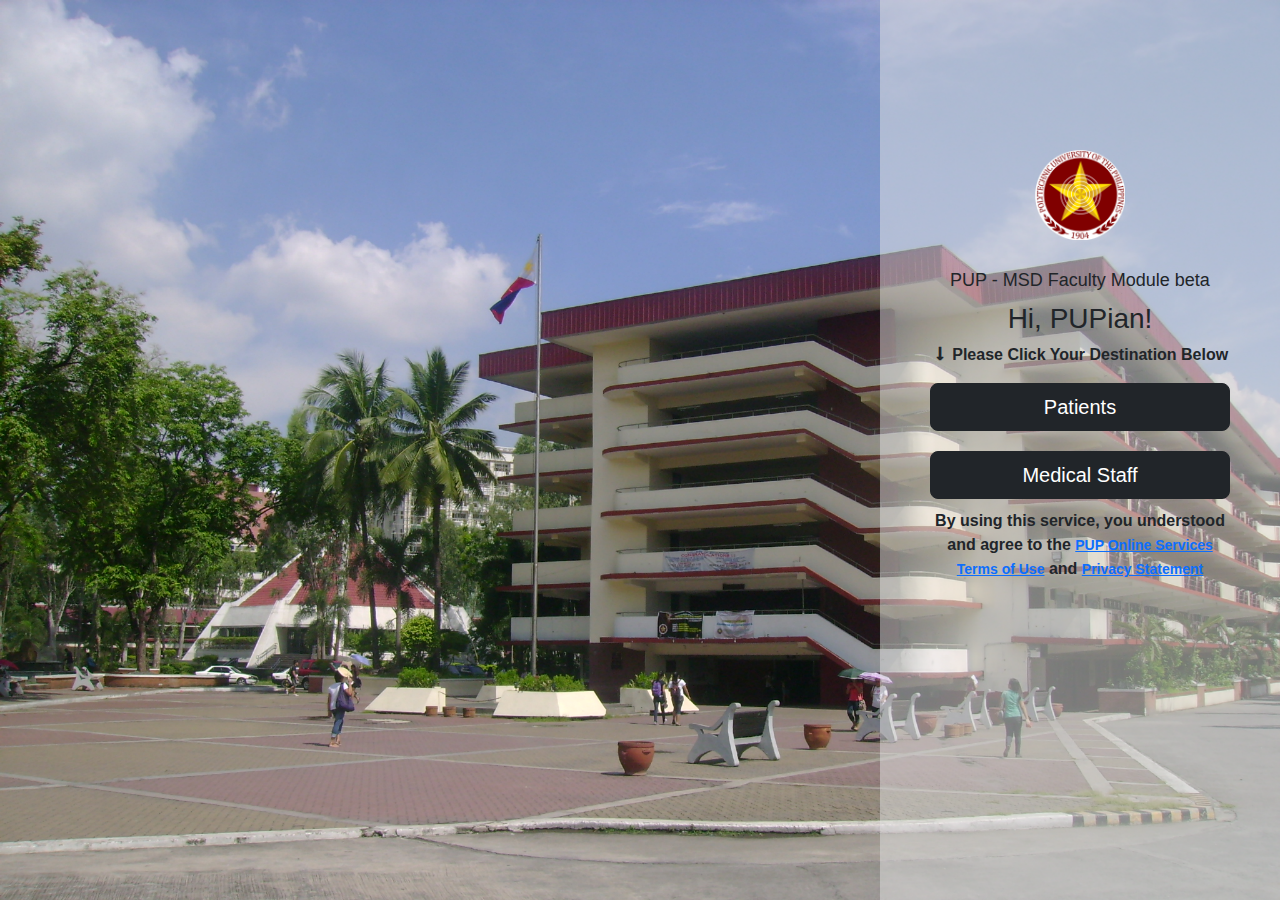
==== index.html @ 786ac040 "Add files via upload" ====
<!DOCTYPE html>
<html lang="en">
<head>
    <meta charset="UTF-8">
    <meta name="viewport" content="width=device-width, initial-scale=1.0">
    <title>PUP Medical Services Department Landing Page</title>
    <link rel="stylesheet" href="login.css">
    <link href="https://cdnjs.cloudflare.com/ajax/libs/twitter-bootstrap/5.2.0/css/bootstrap.min.css" rel="stylesheet">
    <script defer src="login.js"></script>
</head>
<body>
   <section>
		<div class="box">
			<img src="images/pup-logo2.png" alt="" class="logo">
			<h2>PUP - MSD Faculty Module beta</h2>
            <b><h3>Hi, PUPian!</h3><b>
            <p>🠗 Please Click Your Destination Below</p>
            <a href="#"><button class="btn btn-dark btn-lg btn-block hoverbtn" name="button1" style="width: 100%;">Patients</button></a>

            <a href="#"><button class="btn btn-dark btn-lg btn-block hoverbtn" name="button2" style="width: 100%; margin-top: 20px; margin-bottom: 10px;">Medical Staff</button></a>
			<p>By using this service, you understood and agree to the <a href="/terms-of-use">PUP Online Services Terms of Use</a> and <a href="/privacy-statement">Privacy Statement</a></p>
		</div>
	</section>
</body>
</html>
---- login.css ----
*{
    margin: 0;
    padding: 0;
    font-family: sans-serif;
}

section{
    background-image: url('./images/bg1.jpg');
    background-size: cover;
    background-repeat: no-repeat;
    height: 100vh;
    display: flex;
    align-items: center;
    flex-direction: row-reverse;
}

.box{
    position: relative;
    max-width: 400px;
    height: 100vh;
    padding: 50px;
    background-color: rgba(225, 225, 225, .5);
    text-align: center;
}

.logo{
    display: block;
    margin-left: auto;
    margin-right: auto;
    width: 30%;
    padding: 100px 0 30px 0;
}

.box h2{
    margin-bottom: 10px;
    padding: 0;
    font-style: 48px;
    font-size: 18px;
    text-align: center;
}

form{
    margin-bottom: 10px;
    text-align: center;
    font-size: 14px;
}

form input{
    display: block;
    bottom: none;
    margin: 18px auto;
    padding: 8px;
    border: 2px;
    outline: none;
    width: 100%;
    font-size: 16px;
    border-radius: 5px;
}

form input[type = "submit"]{
    cursor: pointer;
    font-size: 16px;
    background:#007bff;
    color: #fff;
    width: 104%;
    margin-bottom: 50px;
}

form p{
    color: #dc3545;
    font-size: 22px;
}

form a{
    color: #dc3545;
    text-decoration: none;
    text-align: center;
    margin-bottom: 10px;
}

form a:hover{
    text-decoration: underline;
}

a{
    color: #007bff;
    text-decoration: none;
    font-size: 14px;
}

a:hover{
    text-decoration: underline;
}

p{
    margin-bottom: 10px;
}
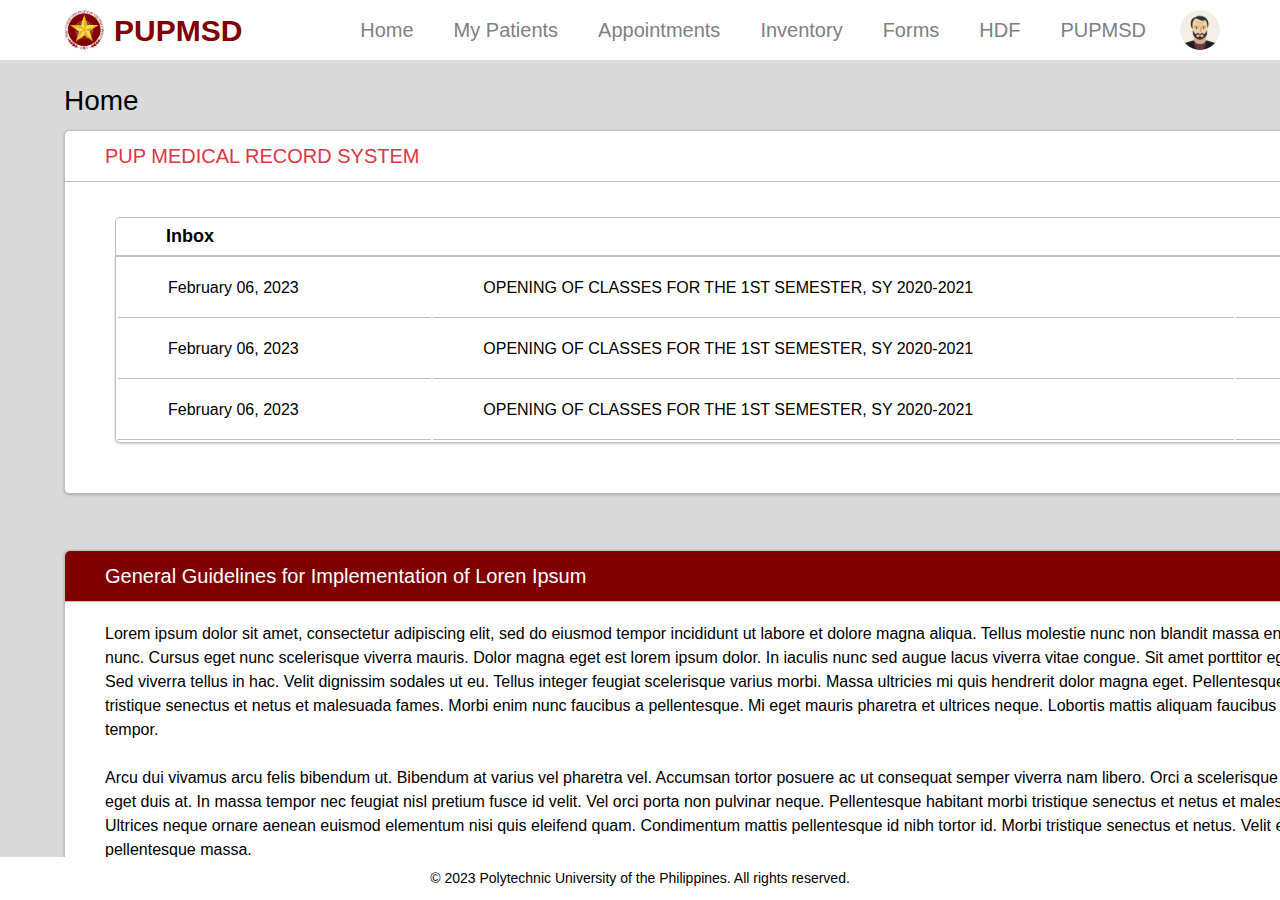
==== commit 516e9562: "Add files via upload" ====
--- a/index.html
+++ b/index.html
@@ -1,25 +1,112 @@
-<!DOCTYPE html>
 <html lang="en">
-<head>
-    <meta charset="UTF-8">
-    <meta name="viewport" content="width=device-width, initial-scale=1.0">
-    <title>PUP Medical Services Department Landing Page</title>
-    <link rel="stylesheet" href="login.css">
-    <link href="https://cdnjs.cloudflare.com/ajax/libs/twitter-bootstrap/5.2.0/css/bootstrap.min.css" rel="stylesheet">
-    <script defer src="login.js"></script>
-</head>
-<body>
-   <section>
-		<div class="box">
-			<img src="images/pup-logo2.png" alt="" class="logo">
-			<h2>PUP - MSD Faculty Module beta</h2>
-            <b><h3>Hi, PUPian!</h3><b>
-            <p>🠗 Please Click Your Destination Below</p>
-            <a href="#"><button class="btn btn-dark btn-lg btn-block hoverbtn" name="button1" style="width: 100%;">Patients</button></a>
-
-            <a href="#"><button class="btn btn-dark btn-lg btn-block hoverbtn" name="button2" style="width: 100%; margin-top: 20px; margin-bottom: 10px;">Medical Staff</button></a>
-			<p>By using this service, you understood and agree to the <a href="/terms-of-use">PUP Online Services Terms of Use</a> and <a href="/privacy-statement">Privacy Statement</a></p>
-		</div>
-	</section>
-</body>
+  <head>
+    <meta charset="UTF-8" />
+    <meta name="viewport" content="width=device-width, initial-scale=1.0" />
+    <link rel="stylesheet" href="https://cdnjs.cloudflare.com/ajax/libs/font-awesome/6.4.2/css/all.min.css" integrity="sha512-z3gLpd7yknf1YoNbCzqRKc4qyor8gaKU1qmn+CShxbuBusANI9QpRohGBreCFkKxLhei6S9CQXFEbbKuqLg0DA==" crossorigin="anonymous" referrerpolicy="no-referrer" />    
+    <link rel="stylesheet" href="https://fonts.googleapis.com/css2?family=Material+Symbols+Outlined:opsz,wght,FILL,GRAD@20..48,100..700,0..1,-50..200" />
+    <link rel="stylesheet" href="topnav.css" />
+    <link rel="stylesheet" href="footer.css">
+    <link rel="stylesheet" href="index.css">
+    <title>PUP Medical Services Department</title>
+  </head>
+  <body>
+    <div class="container">
+      <div class="navbar">
+        <div class="logo">
+          <a href="#"><img src="images/pup-logo2.png" alt="logo"><b>PUPMSD</b></a>
+        </div>
+  
+        <ul>
+          <li><a href="#">Home</a></li>
+          <li>
+            <a href="#">My Patients<!i class="fas fa-caret-down"></i></a>
+            <div class="dropdown-menu">
+              <ul>
+                <li><a href="#">Check Up Form</a></li>
+                <li><a href="#">Patient Medical Chart</a></li>
+                <li><a href="#">Patient History</a></li>
+              </ul>
+            </div>
+          </li>
+          <li><a href="#">Appointments</a></li>
+          <li><a href="#">Inventory</a></li>
+          <li><a href="#">Forms</a></li>
+          <li><a href="">HDF</a></li>
+          <li><a href="">PUPMSD</a></li>
+          
+          <div class="action">
+            <div class="profile" onclick="menuToggle();">
+              <img src="images/m-user1.png" alt="">
+            </div>
+    
+            <div class="usermenu">
+              <h3>Jay Santos</h3>
+              <hr>
+              <ul>
+                <li><img src="images/profile.png" alt=""><a href="#">Edit Profile</a></li>
+                <li><img src="images/setting.png" alt=""><a href="#">Settings & Privacy</a></li>
+                <li><img src="images/help.png" alt=""><a href="#">Help & Support</a></li>
+                <li><img src="images/logout.png" alt=""><a href="#">Logout</a></li>
+              </ul>
+            </div>
+        </ul>
+        </div>
+      </div>
+      
+      <script>
+        function menuToggle(){
+          const toggleMenu = document.querySelector('.usermenu');
+          toggleMenu.classList.toggle('active')
+        }
+      </script>
+  
+      <div class="header">Home</h2></div>
+  
+      <section class="section1">
+        <div class="wrapper">
+          <h3>PUP MEDICAL RECORD SYSTEM</h3>
+          
+          <div class="table-header"><h4>Inbox</h4></div>
+          <table>
+            <tr>
+              <td>February 06, 
+                2023</td>
+              <td>OPENING OF CLASSES FOR THE 1ST SEMESTER, SY 2020-2021</td>
+              <td><i class="fa-solid fa-envelope-open-text fa-xl"></i></td>
+            </tr>
+            <tr>
+              <td>February 06, 
+                2023</td>
+              <td>OPENING OF CLASSES FOR THE 1ST SEMESTER, SY 2020-2021</td>
+              <td><i class="fa-solid fa-envelope-open-text fa-xl"></i></td>
+            </tr>
+            <tr>
+              <td>February 06, 
+                2023</td>
+              <td>OPENING OF CLASSES FOR THE 1ST SEMESTER, SY 2020-2021</td>
+              <td><i class="fa-solid fa-envelope-open-text fa-xl"></i></td>
+            </tr>
+          </table>
+        </div>
+      </section>
+  
+      <section class="section2">
+        <div class="wrapper">
+          <h3>General Guidelines for Implementation of Loren Ipsum</h3>
+          <div class="content">
+            <p>Lorem ipsum dolor sit amet, consectetur adipiscing elit, sed do eiusmod tempor incididunt ut labore et dolore magna aliqua. Tellus molestie nunc non blandit massa enim nec dui nunc. Cursus eget nunc scelerisque viverra mauris. Dolor magna eget est lorem ipsum dolor. In iaculis nunc sed augue lacus viverra vitae congue. Sit amet porttitor eget dolor morbi. Sed viverra tellus in hac. Velit dignissim sodales ut eu. Tellus integer feugiat scelerisque varius morbi. Massa ultricies mi quis hendrerit dolor magna eget. Pellentesque habitant morbi tristique senectus et netus et malesuada fames. Morbi enim nunc faucibus a pellentesque. Mi eget mauris pharetra et ultrices neque. Lobortis mattis aliquam faucibus purus in massa tempor.</p><br>
+            
+            <p>Arcu dui vivamus arcu felis bibendum ut. Bibendum at varius vel pharetra vel. Accumsan tortor posuere ac ut consequat semper viverra nam libero. Orci a scelerisque purus semper eget duis at. In massa tempor nec feugiat nisl pretium fusce id velit. Vel orci porta non pulvinar neque. Pellentesque habitant morbi tristique senectus et netus et malesuada fames. Ultrices neque ornare aenean euismod elementum nisi quis eleifend quam. Condimentum mattis pellentesque id nibh tortor id. Morbi tristique senectus et netus. Velit euismod in pellentesque massa.</p>
+        </div>
+          
+        </div>
+      </section>
+      
+      
+  
+      <footer>
+        <p>&copy; 2023 Polytechnic University of the Philippines. All rights reserved.</p>
+      </footer>
+    </div>
+  </body>
 </html>--- a/topnav.css
+++ b/topnav.css
@@ -0,0 +1,174 @@
+*{
+  margin: 0;
+  padding: 0;
+  box-sizing: border-box;
+}
+body{
+  font-family: sans-serif;
+  background-color: #d9d9d9;
+}
+.logo{
+  flex: 1;
+}
+.logo a{
+  display: flex;
+  align-items: center;
+  font-size: 30px;
+  color: #800000;
+  text-decoration: none;
+}
+.logo img{
+  width: 40px;
+  margin-right: 10px;
+}
+.navbar{
+  background-color: #fff;
+  height: 60px;
+  width: 100%;
+  display: flex;
+  justify-content: space-between;
+  align-items: center;
+  padding: 0 5%;
+  position: relative;
+}
+.navbar ul{
+  list-style: none;
+  display: flex;
+  margin-right: 50px;
+}
+.navbar ul li{
+  padding: 10px 20px;
+  position: relative;
+}
+.navbar ul li a{
+  font-size: 20px;
+  color: #808080;
+  text-decoration: none;
+  transition: all 0.3s;
+}
+.navbar ul li a:after{
+  content: "";
+  position: absolute;
+  background-color: #800000;
+  height: 3px;
+  width: 0;
+  left: 0;
+  bottom: 0;
+  transition: 0.3s;
+}
+.navbar ul li a:hover{
+  color: #800000;
+}
+.navbar ul li a:hover:after{
+  width: 100%;
+}
+.dropdown-menu{
+  display: none;
+}
+.navbar ul li:hover .dropdown-menu{
+  display: block;
+  position: absolute;
+  left: 0;
+  top: 100%;
+  background-color: #fff;
+}
+.navbar ul li:hover .dropdown-menu ul{
+  display: block;
+  margin: 10px;
+}
+.navbar ul li:hover .dropdown-menu ul li{
+  width: 150px;
+  padding: 10px;
+}
+.action{
+  position: fixed;
+  top: 10px;
+  right: 60px;
+  display: block;
+}
+.navbar ul .action .profile{
+  position: relative;
+  width: 40px;
+  height: 40px;
+  border-radius: 50%;
+  overflow: hidden;
+  cursor: pointer;
+}
+.navbar ul .action .profile img{
+  position: absolute;
+  top: 0;
+  left: 0;
+  width: 100%;
+  height: 100%;
+  object-fit: cover;
+}
+.navbar ul .action .usermenu{
+  position: absolute;
+  top: 65px;
+  right: -20px;
+  padding: 10px 10px;
+  background-color: #fff;
+  width: 250px;
+  box-sizing: 0 5px 25px rgba(0,0,0,0.1);
+  border-radius: 5px;
+  transition: 0.3s;
+  visibility: hidden;
+  opacity: 0;
+}
+.navbar ul .action .usermenu.active{
+  visibility: visible;
+  opacity: 1;
+}
+.navbar ul .action .usermenu::before{
+  content: '';
+  position: absolute;
+  top: -5px;
+  right: 28px;
+  width: 20px;
+  height: 20px;
+  background: #fff;
+  transform: rotate(45deg);
+  display: block;
+}
+.navbar ul .action .usermenu h3{
+  width: 100%;
+  text-align: center;
+  font-size: 18px;
+  padding: 15px 0;
+  font-weight: 5000;
+  color: #000;
+  line-height: 1.0em;
+}
+.navbar ul .action .usermenu hr{
+  opacity: 1;
+  
+}
+.navbar ul .action .usermenu ul{
+  display: block;
+}
+.navbar ul .action .usermenu ul li{
+  list-style-type: none;
+  padding: 10px 10px;
+  display: flex;
+  align-items: center;
+  width: 230px;
+}
+.navbar ul .action .usermenu ul li img{
+  width: 30px;
+  margin-right: 10px;
+  opacity: 0.5;
+  transition: 0.3s;
+}
+.navbar ul .action .usermenu ul li:hover img{
+  opacity: 1;
+}
+.navbar ul .action .usermenu ul li a{
+  display: block;
+  text-decoration: none;
+  color: #808080;
+  font-weight: 500;
+  transition: 0.3s;
+}
+.navbar ul .action .usermenu ul li:hover a{
+  color: #800000;
+}
--- a/footer.css
+++ b/footer.css
@@ -0,0 +1,17 @@
+body{
+  background-color: #d9d9d9;
+}
+footer{
+  background-color: #fff;
+  color: #000;
+  padding: 0.7rem;
+  text-align: center;
+  position: absolute;
+  right: 0;
+  left: 0;
+  bottom: 0;
+  font-size: 14px;
+}
+footer p{
+  margin: 0;
+}
--- a/index.css
+++ b/index.css
@@ -0,0 +1,94 @@
+*{
+  box-sizing: border-box;
+}
+body{
+  font-size: 1rem;
+  font-weight: 400;
+  line-height: 1.5;
+  text-align: left;
+}
+.container{
+  height: auto;
+}
+.header{
+  top: 80px;
+  left: 5%;
+  position: absolute;
+  font-size: 28px;
+  font-weight: 500;
+}
+.section1 .wrapper{
+  top: 130px;
+  left: 5%;
+  width: 1370px;
+  background-color: #fff;
+  position: absolute;
+  border-radius: 5px;  
+  border: 1px solid #bfbfbf;
+  box-shadow: 0 0 1px rgba(0,0,0,.125), 0 1px 3px rgba(0,0,0,.2);
+}
+.section1 .wrapper h3{
+  background-color: #fff;
+  color: #DC3545;
+  font-size: 20px;
+  font-weight: 500;
+  padding: 10px 40px;
+  border-radius: 5px 5px 0 0;
+  border-bottom: 1px solid #bfbfbf;
+}
+.section1 .wrapper .table-header{
+  font-size: 16px;
+  font-weight: 500;
+  margin: 35px 0 0 50px;
+  width: 1260px;
+  border: 1px solid #bfbfbf;
+  position: relative;
+  border-radius: 5px 5px 0 0;
+}
+.section1 .wrapper .table-header h4{
+  font-size: 18px;
+  padding: 5px 50px;
+}
+.section1 .wrapper table{
+  border: 1px solid #bfbfbf;
+  box-shadow: 0 0 1px rgba(0,0,0,.125), 0 1px 3px rgba(0,0,0,.2);
+  width: 1260px;
+  margin: 0 0 0 50px;
+  border-radius: 0 0 5px 5px;
+  margin-bottom: 50px;
+}
+.section1 .wrapper table tr td{
+  font-size: 16px;
+  font-weight: 500;
+  padding: 20px 50px;
+  border-bottom: 1px solid #bfbfbf;
+}
+.section1 .wrapper table tr td i{
+  color: #DC3545;
+}
+
+.section2 .wrapper{
+  top: 550px;
+  left: 5%;
+  width: 1370px;
+  background-color: #fff;
+  position: absolute;
+  border-radius: 5px;  
+  border: 1px solid #bfbfbf;
+  box-shadow: 0 0 1px rgba(0,0,0,.125), 0 1px 3px rgba(0,0,0,.2);
+}
+.section2 .wrapper h3{
+  background-color: #800000;
+  color: #fff;
+  font-size: 20px;
+  font-weight: 500;
+  padding: 10px 40px;
+  border-bottom: 1px solid #bfbfbf;
+  border-radius: 5px 5px 0 0;
+}
+.section2 .wrapper .content{
+  font-size: 16px;
+  font-weight: 500;
+  padding: 20px 40px;
+  border-bottom: 1px solid #bfbfbf;
+}